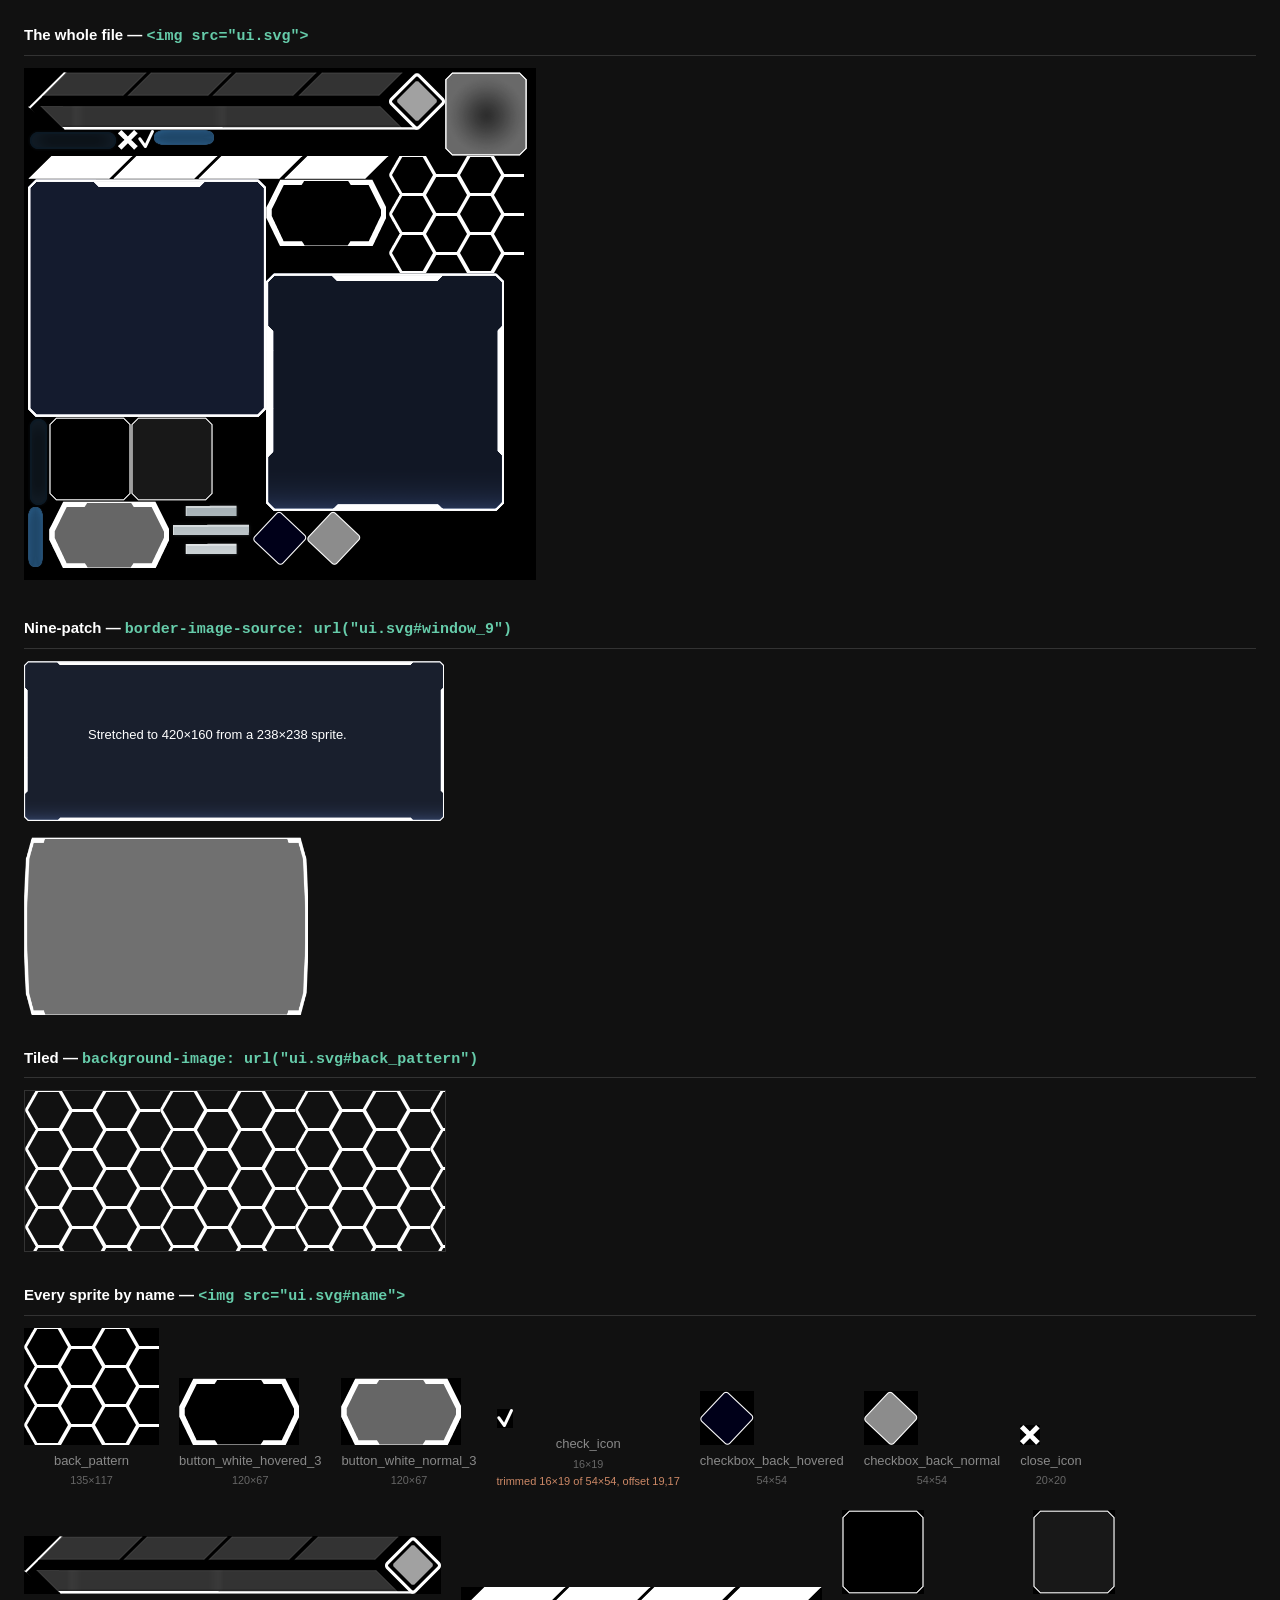
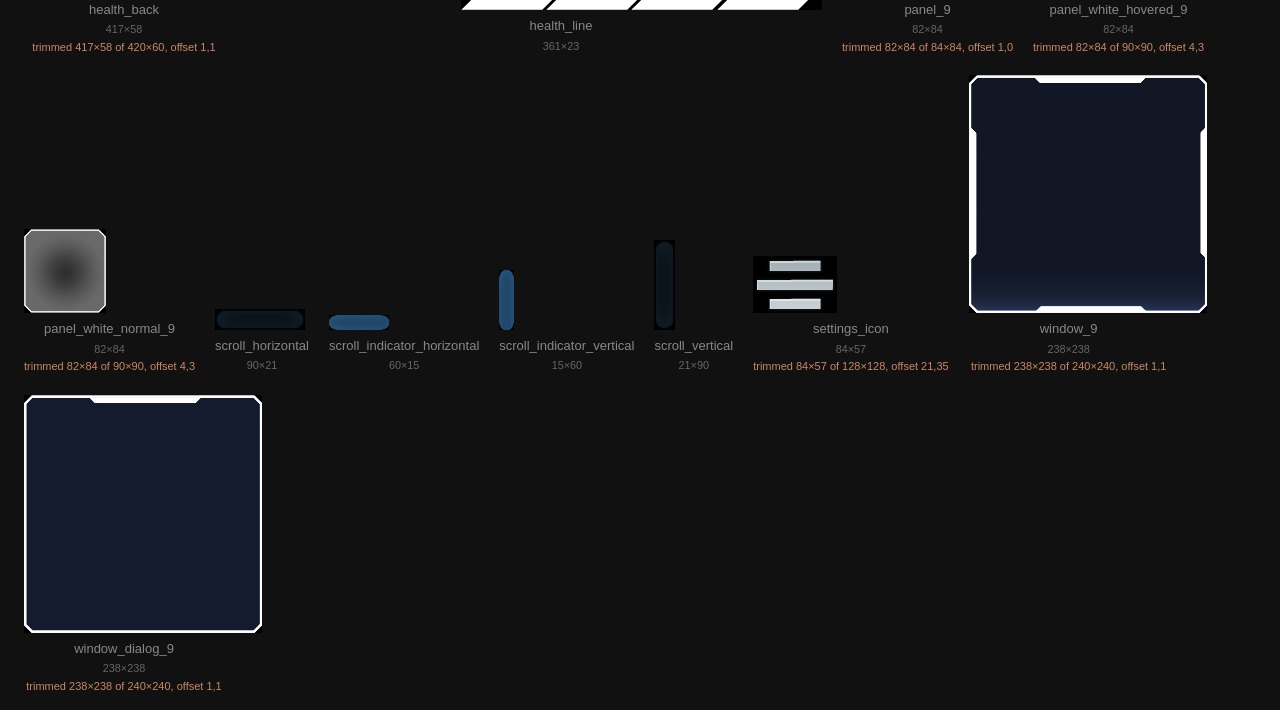
==== NewWidgets.RunMobileSample/assets/sprites.html @ a8e3d70f "Sample dialog is an XHTML document, and the atlas ships as an SVG assets/login.xhtml builds the dial" ====
<!DOCTYPE html>
<html>
<head>
<meta charset="utf-8" />
<title>ui.svg sprites by name</title>
<style>
  body   { margin: 0; padding: 24px; background: #111; color: #ccc;
           font: 13px/1.5 -apple-system, Helvetica, Arial, sans-serif; }
  h2     { color: #fff; font-size: 15px; font-weight: 600;
           margin: 32px 0 12px; border-bottom: 1px solid #333; padding-bottom: 6px; }
  h2:first-of-type { margin-top: 0; }
  .grid  { display: flex; flex-wrap: wrap; gap: 20px; align-items: flex-end; }
  figure { margin: 0; text-align: center; }
  figure img   { display: block; background: #000; }
  figcaption   { margin-top: 6px; color: #888; max-width: 200px; }
  small  { color: #666; }
  em     { display: block; color: #c86; font-style: normal; font-size: 11px; }
  code   { color: #6ca; }

  /* every rule below names a sprite. No coordinates anywhere. */
  #atlas       { width: 512px; height: 512px; background: #000; }
  #tiled       { width: 420px; height: 160px; border: 1px solid #333;
                 background-image: url("ui.svg#back_pattern");
                 background-repeat: repeat;
                 background-size: 135px 117px; }
  #ninepatch   { width: 420px; height: 160px; color: #fff; padding: 24px; box-sizing: border-box;
                 border-style: solid; border-width: 40px;
                 border-image-source: url("ui.svg#window_9");
                 border-image-slice: 33.3333% fill;
                 border-image-repeat: stretch; }
  #button      { width: 240px; height: 134px;
                 border-style: solid; border-width: 22px;
                 border-image-source: url("ui.svg#button_white_normal_3");
                 border-image-slice: 33.3333% fill;
                 border-image-repeat: stretch; }
</style>
</head>
<body>

<h2>The whole file &mdash; <code>&lt;img src="ui.svg"&gt;</code></h2>
<img id="atlas" src="ui.svg" alt="atlas" />

<h2>Nine-patch &mdash; <code>border-image-source: url("ui.svg#window_9")</code></h2>
<div id="ninepatch">Stretched to 420&times;160 from a 238&times;238 sprite.</div>
<div id="button" style="margin-top:16px"></div>

<h2>Tiled &mdash; <code>background-image: url("ui.svg#back_pattern")</code></h2>
<div id="tiled"></div>

<h2>Every sprite by name &mdash; <code>&lt;img src="ui.svg#name"&gt;</code></h2>
<div class="grid">
  <figure>
    <img src="ui.svg#back_pattern" width="135" height="117" alt="back_pattern" />
    <figcaption>back_pattern<br/><small>135&times;117</small></figcaption>
  </figure>
  <figure>
    <img src="ui.svg#button_white_hovered_3" width="120" height="67" alt="button_white_hovered_3" />
    <figcaption>button_white_hovered_3<br/><small>120&times;67</small></figcaption>
  </figure>
  <figure>
    <img src="ui.svg#button_white_normal_3" width="120" height="67" alt="button_white_normal_3" />
    <figcaption>button_white_normal_3<br/><small>120&times;67</small></figcaption>
  </figure>
  <figure>
    <img src="ui.svg#check_icon" width="16" height="19" alt="check_icon" />
    <figcaption>check_icon<br/><small>16&times;19</small><em>trimmed 16&times;19 of 54&times;54, offset 19,17</em></figcaption>
  </figure>
  <figure>
    <img src="ui.svg#checkbox_back_hovered" width="54" height="54" alt="checkbox_back_hovered" />
    <figcaption>checkbox_back_hovered<br/><small>54&times;54</small></figcaption>
  </figure>
  <figure>
    <img src="ui.svg#checkbox_back_normal" width="54" height="54" alt="checkbox_back_normal" />
    <figcaption>checkbox_back_normal<br/><small>54&times;54</small></figcaption>
  </figure>
  <figure>
    <img src="ui.svg#close_icon" width="20" height="20" alt="close_icon" />
    <figcaption>close_icon<br/><small>20&times;20</small></figcaption>
  </figure>
  <figure>
    <img src="ui.svg#health_back" width="417" height="58" alt="health_back" />
    <figcaption>health_back<br/><small>417&times;58</small><em>trimmed 417&times;58 of 420&times;60, offset 1,1</em></figcaption>
  </figure>
  <figure>
    <img src="ui.svg#health_line" width="361" height="23" alt="health_line" />
    <figcaption>health_line<br/><small>361&times;23</small></figcaption>
  </figure>
  <figure>
    <img src="ui.svg#panel_9" width="82" height="84" alt="panel_9" />
    <figcaption>panel_9<br/><small>82&times;84</small><em>trimmed 82&times;84 of 84&times;84, offset 1,0</em></figcaption>
  </figure>
  <figure>
    <img src="ui.svg#panel_white_hovered_9" width="82" height="84" alt="panel_white_hovered_9" />
    <figcaption>panel_white_hovered_9<br/><small>82&times;84</small><em>trimmed 82&times;84 of 90&times;90, offset 4,3</em></figcaption>
  </figure>
  <figure>
    <img src="ui.svg#panel_white_normal_9" width="82" height="84" alt="panel_white_normal_9" />
    <figcaption>panel_white_normal_9<br/><small>82&times;84</small><em>trimmed 82&times;84 of 90&times;90, offset 4,3</em></figcaption>
  </figure>
  <figure>
    <img src="ui.svg#scroll_horizontal" width="90" height="21" alt="scroll_horizontal" />
    <figcaption>scroll_horizontal<br/><small>90&times;21</small></figcaption>
  </figure>
  <figure>
    <img src="ui.svg#scroll_indicator_horizontal" width="60" height="15" alt="scroll_indicator_horizontal" />
    <figcaption>scroll_indicator_horizontal<br/><small>60&times;15</small></figcaption>
  </figure>
  <figure>
    <img src="ui.svg#scroll_indicator_vertical" width="15" height="60" alt="scroll_indicator_vertical" />
    <figcaption>scroll_indicator_vertical<br/><small>15&times;60</small></figcaption>
  </figure>
  <figure>
    <img src="ui.svg#scroll_vertical" width="21" height="90" alt="scroll_vertical" />
    <figcaption>scroll_vertical<br/><small>21&times;90</small></figcaption>
  </figure>
  <figure>
    <img src="ui.svg#settings_icon" width="84" height="57" alt="settings_icon" />
    <figcaption>settings_icon<br/><small>84&times;57</small><em>trimmed 84&times;57 of 128&times;128, offset 21,35</em></figcaption>
  </figure>
  <figure>
    <img src="ui.svg#window_9" width="238" height="238" alt="window_9" />
    <figcaption>window_9<br/><small>238&times;238</small><em>trimmed 238&times;238 of 240&times;240, offset 1,1</em></figcaption>
  </figure>
  <figure>
    <img src="ui.svg#window_dialog_9" width="238" height="238" alt="window_dialog_9" />
    <figcaption>window_dialog_9<br/><small>238&times;238</small><em>trimmed 238&times;238 of 240&times;240, offset 1,1</em></figcaption>
  </figure>
</div>

</body>
</html>
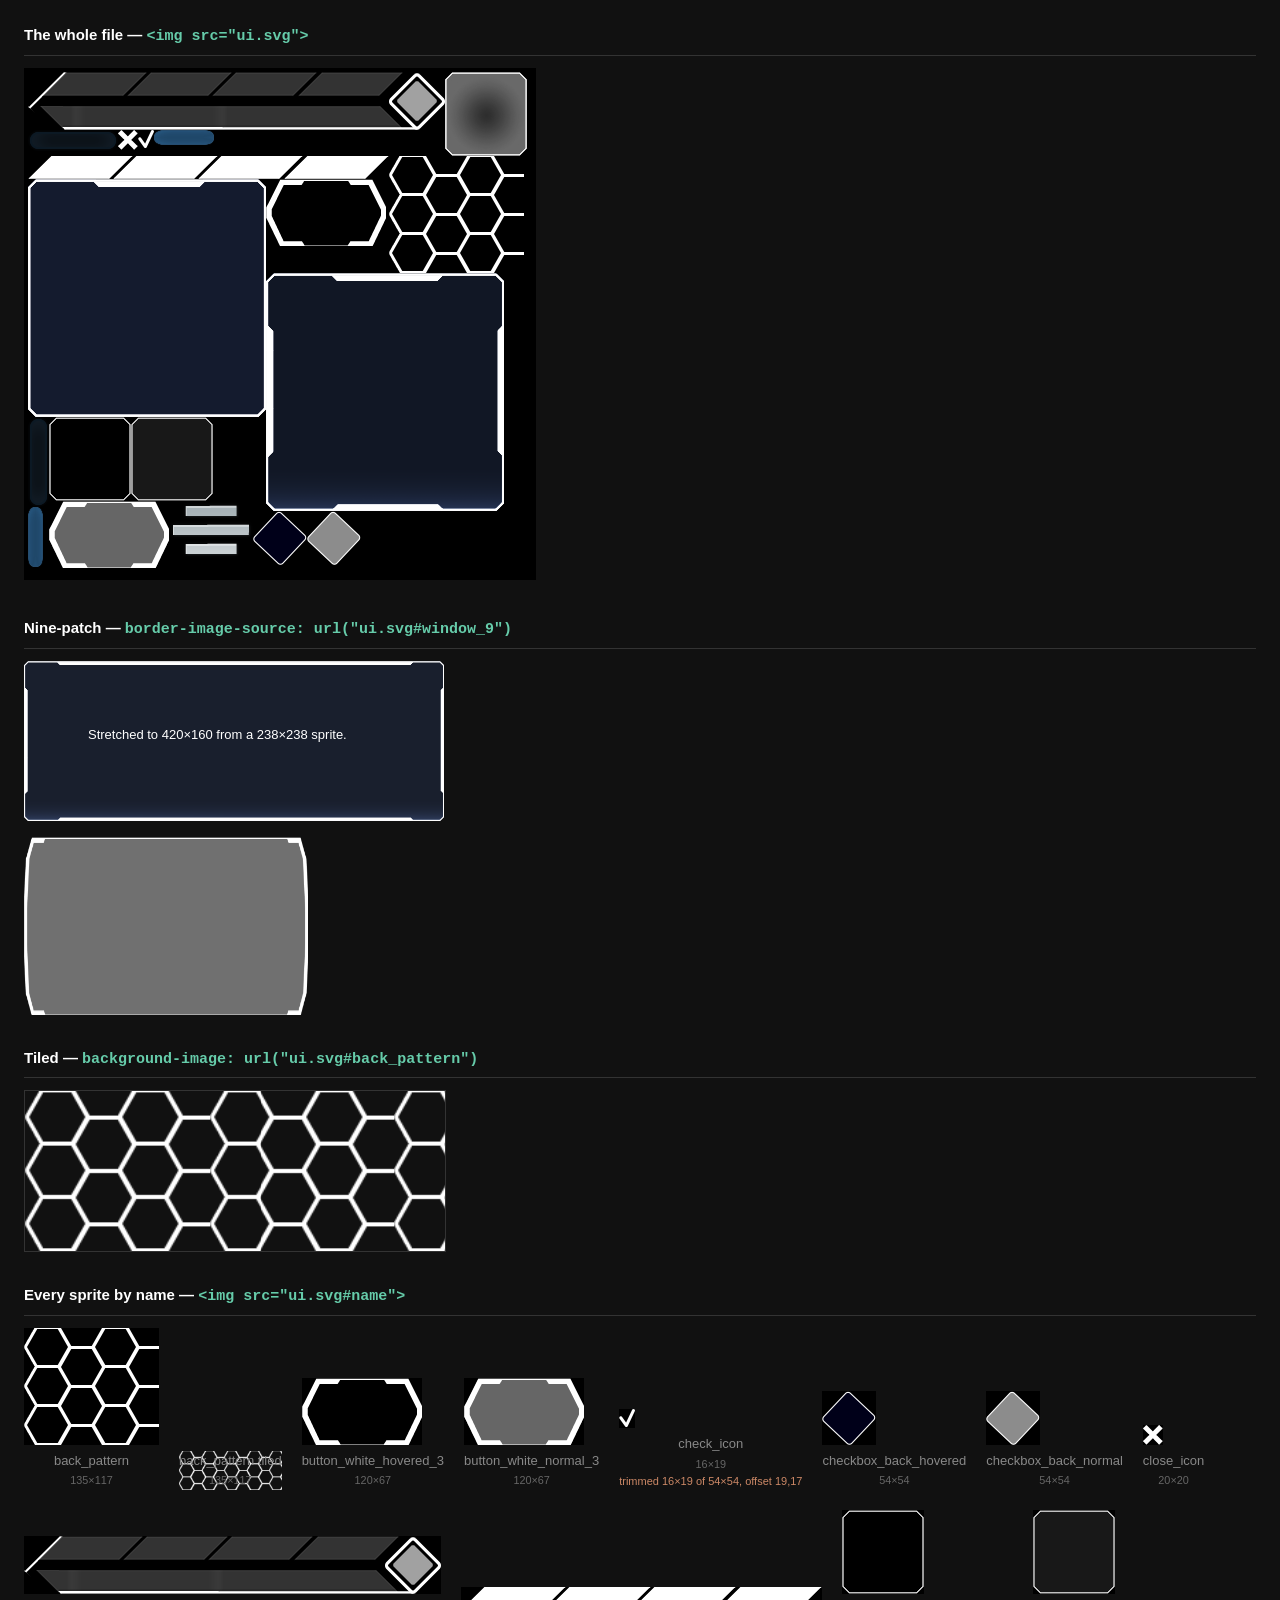
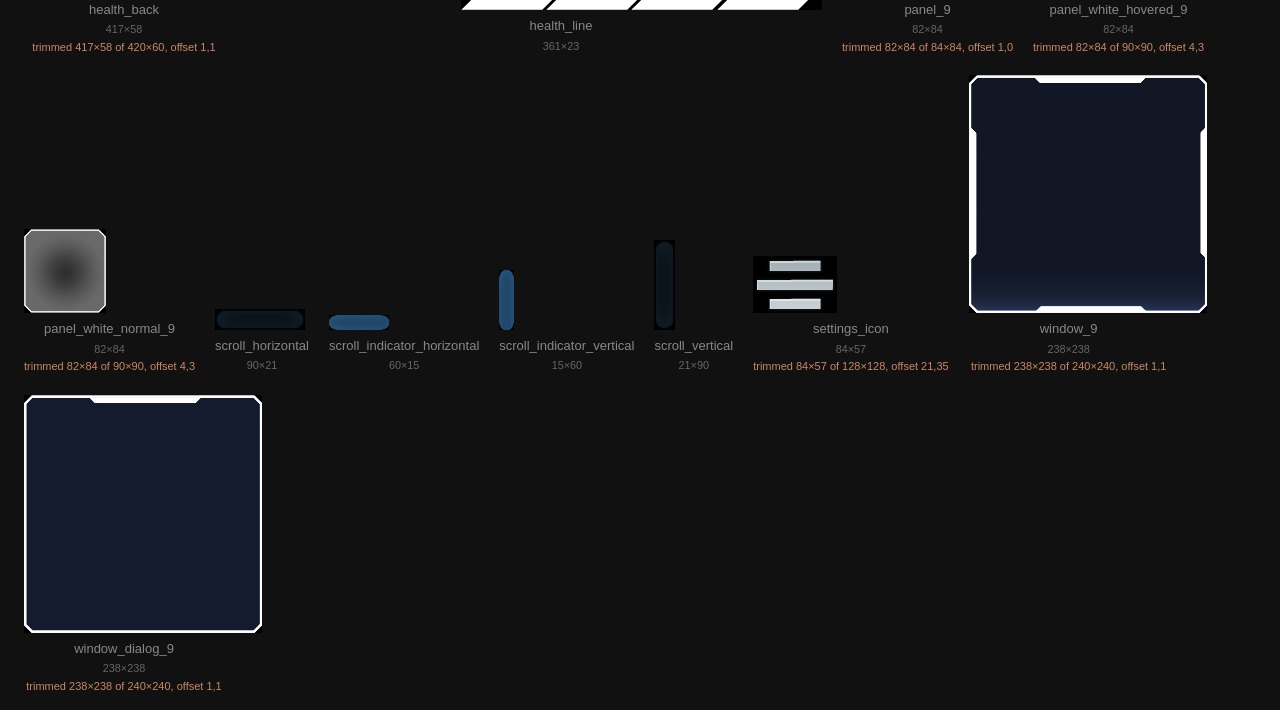
==== commit 4118e0a6: "Styles and CSS improvements" ====
--- a/NewWidgets.RunMobileSample/assets/sprites.html
+++ b/NewWidgets.RunMobileSample/assets/sprites.html
@@ -22,7 +22,7 @@
   #tiled       { width: 420px; height: 160px; border: 1px solid #333;
                  background-image: url("ui.svg#back_pattern");
                  background-repeat: repeat;
-                 background-size: 135px 117px; }
+ }
   #ninepatch   { width: 420px; height: 160px; color: #fff; padding: 24px; box-sizing: border-box;
                  border-style: solid; border-width: 40px;
                  border-image-source: url("ui.svg#window_9");
@@ -52,6 +52,10 @@
   <figure>
     <img src="ui.svg#back_pattern" width="135" height="117" alt="back_pattern" />
     <figcaption>back_pattern<br/><small>135&times;117</small></figcaption>
+  </figure>
+  <figure>
+    <div width="512" height="512" style="background-image: url('ui.svg#back_pattern');background-repeat: repeat;" />
+    <figcaption>back_pattern tiled<br/><small>135&times;117</small></figcaption>
   </figure>
   <figure>
     <img src="ui.svg#button_white_hovered_3" width="120" height="67" alt="button_white_hovered_3" />
